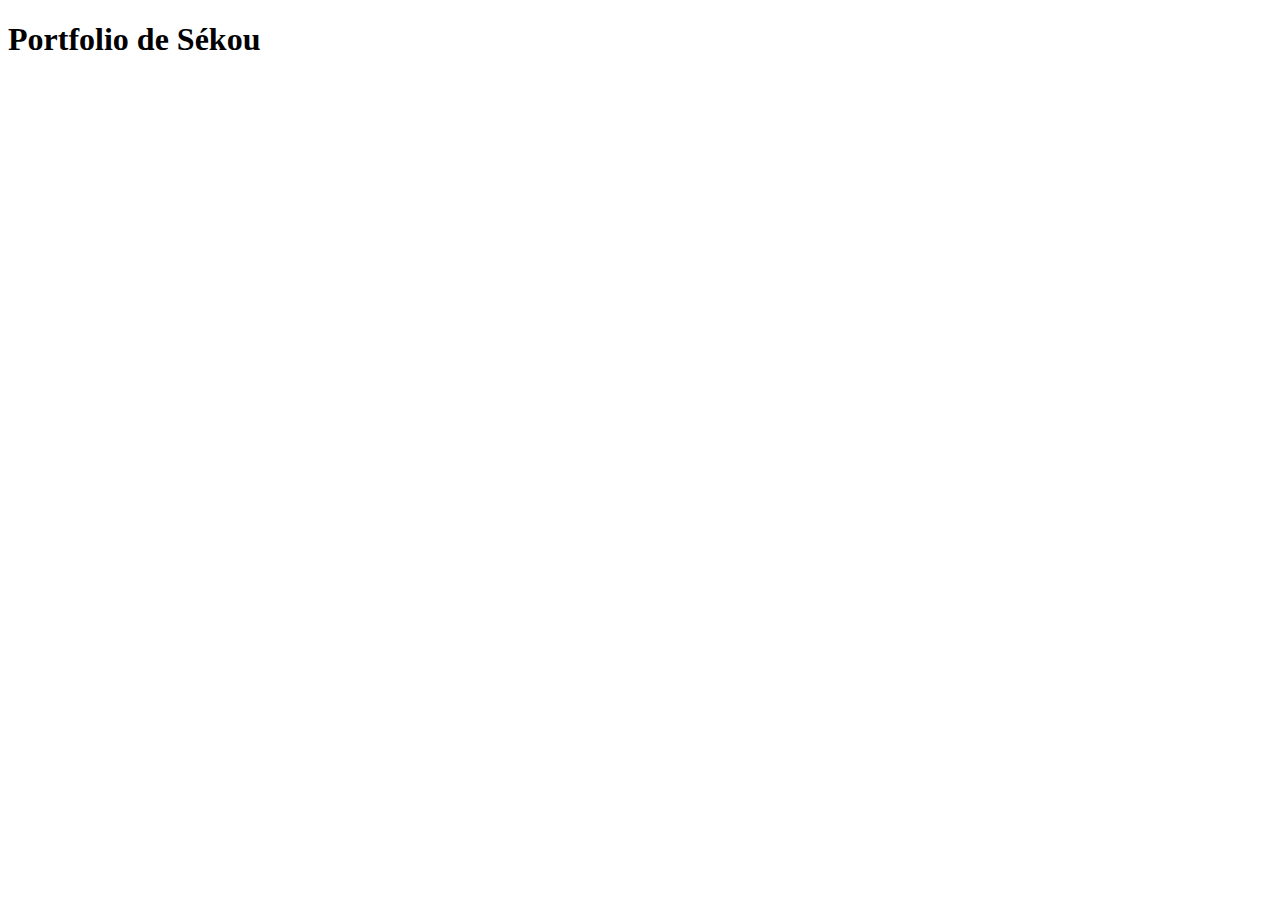
==== index.html @ 3b3e3656 "etape 1 du live mini site repo + gitignore" ====
<!DOCTYPE html>
<html lang="fr-FR">
  <head>
    <meta charset="UTF-8" />
    <meta name="viewport" content="width=device-width, initial-scale=1.0" />
    <title>Bienvenue sur mon site | Portfolio de Sékou</title>
  </head>
  <body>
    <h1>Portfolio de Sékou</h1>

    <script type="module" src="./assets/app.js"></script>
  </body>
</html>
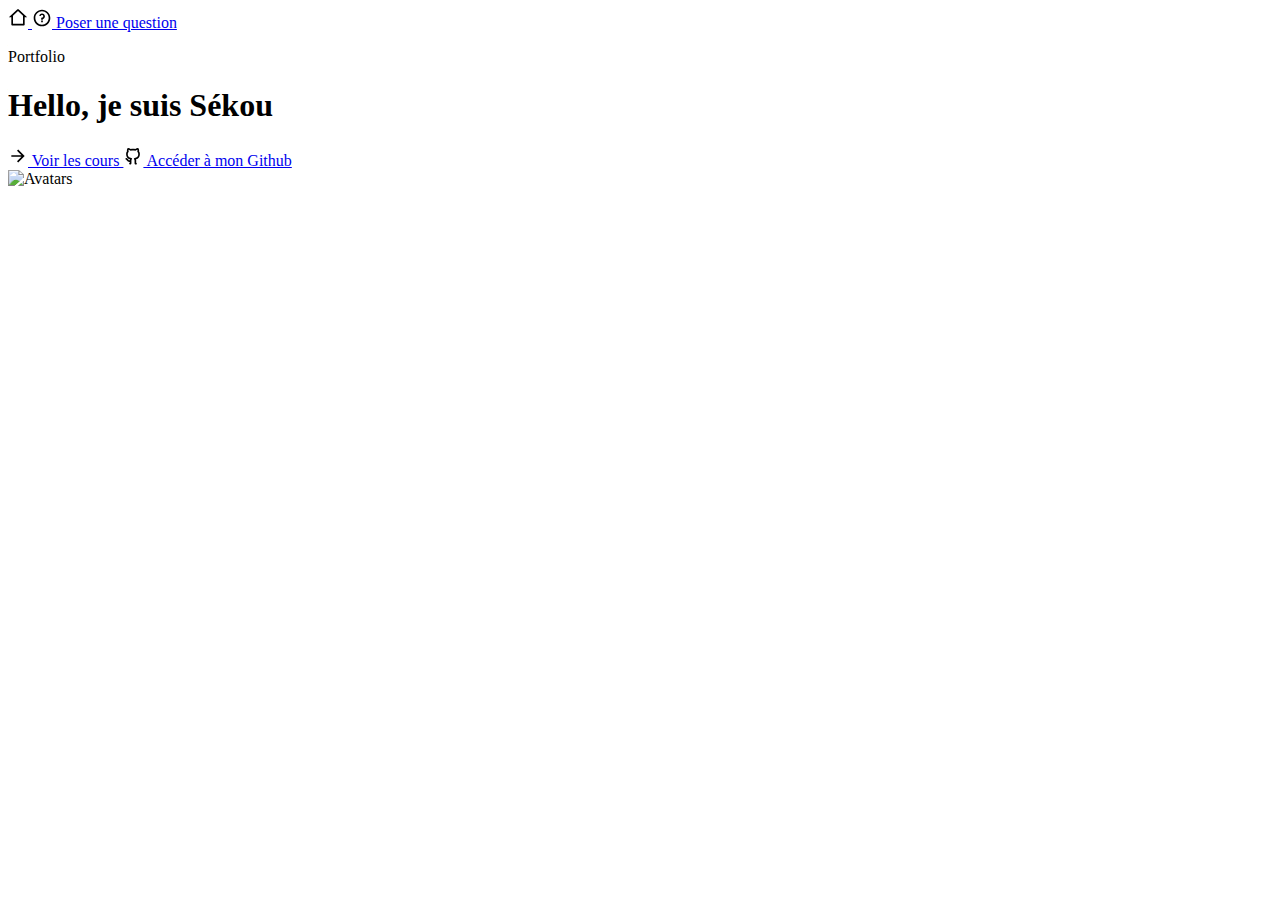
==== commit 9de26491: "etape 2 du live mini site repos" ====
--- a/index.html
+++ b/index.html
@@ -6,7 +6,56 @@
     <title>Bienvenue sur mon site | Portfolio de Sékou</title>
   </head>
   <body>
-    <h1>Portfolio de Sékou</h1>
+    <header>
+      <a href="/">
+        <img
+          src="assets/icons/home.svg"
+          alt="Page d'acceuil"
+          style="width: 20px" />
+      </a>
+
+      <a href="#">
+        <img
+          src="assets/icons/question.svg"
+          alt="Question"
+          style="width: 20px" />
+        Poser une question
+      </a>
+    </header>
+
+    <main>
+      <section>
+        <p>Portfolio</p>
+        <h1>Hello, je suis Sékou</h1>
+        <p class="js-home-description"></p>
+
+        <a href="/tous-mes-projets.html">
+          <img
+            src="assets/icons/arrow.svg"
+            alt="Voir les cours"
+            style="width: 20px" />
+          Voir les cours
+        </a>
+
+        <a href="[dynamique]" class="js-home-profil-url" target="_blank">
+          <img
+            src="assets/icons/github.svg"
+            alt="Accéder à mon Github"
+            style="width: 20px" />
+          Accéder à mon Github
+        </a>
+
+        <div>
+          <!--<img src="assets/images/yeux.png" alt="Avatars" style="width: 50px" />-->
+          <img
+            src="[Partie dynamique]"
+            class="js-home-avatar"
+            aria-disabled="true"
+            alt="Avatars"
+            style="width: 50px" />
+        </div>
+      </section>
+    </main>
 
     <script type="module" src="./assets/app.js"></script>
   </body>
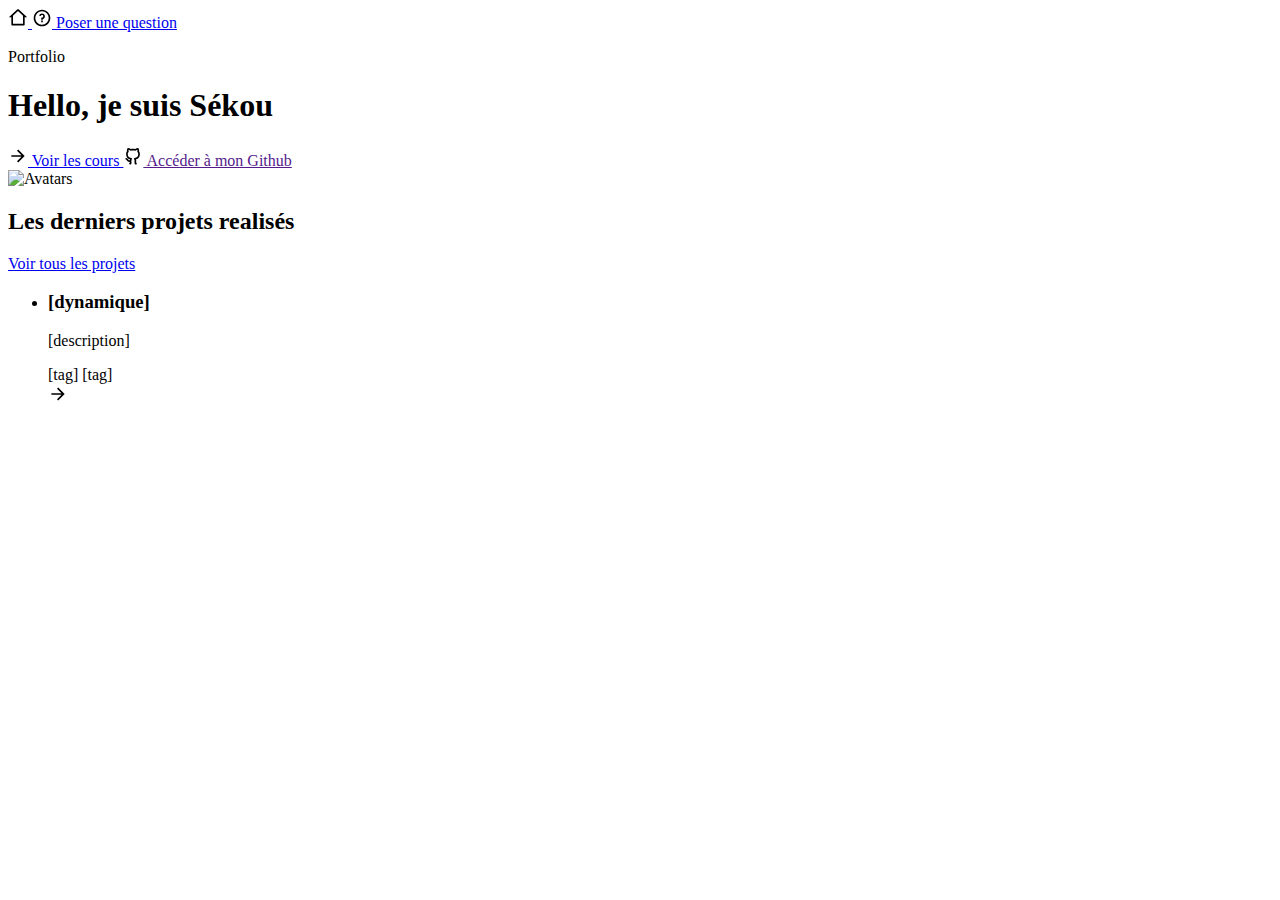
==== commit 3a40009a: "etape 3 du mini site repos" ====
--- a/index.html
+++ b/index.html
@@ -37,7 +37,7 @@
           Voir les cours
         </a>
 
-        <a href="[dynamique]" class="js-home-profil-url" target="_blank">
+        <a href="" class="js-home-profil-url" target="_blank">
           <img
             src="assets/icons/github.svg"
             alt="Accéder à mon Github"
@@ -46,15 +46,37 @@
         </a>
 
         <div>
-          <!--<img src="assets/images/yeux.png" alt="Avatars" style="width: 50px" />-->
           <img
-            src="[Partie dynamique]"
+            src=""
             class="js-home-avatar"
             aria-disabled="true"
             alt="Avatars"
             style="width: 50px" />
         </div>
       </section>
+
+      <section>
+        <h2>Les derniers projets realisés</h2>
+        <a href="/tous-mes-projets.html">Voir tous les projets</a>
+
+        <ul>
+          <li>
+            <h3 class="js-home-project-title">[dynamique]</h3>
+            <p class="js-home-project-description">[description]</p>
+            <div class="js-home-project-tags-container">
+              <span>[tag]</span>
+              <span>[tag]</span>
+            </div>
+
+            <a href="/projet.html">
+              <img
+                src="assets/icons/arrow.svg"
+                alt="Voir projet"
+                style="width: 20px" />
+            </a>
+          </li>
+        </ul>
+      </section>
     </main>
 
     <script type="module" src="./assets/app.js"></script>
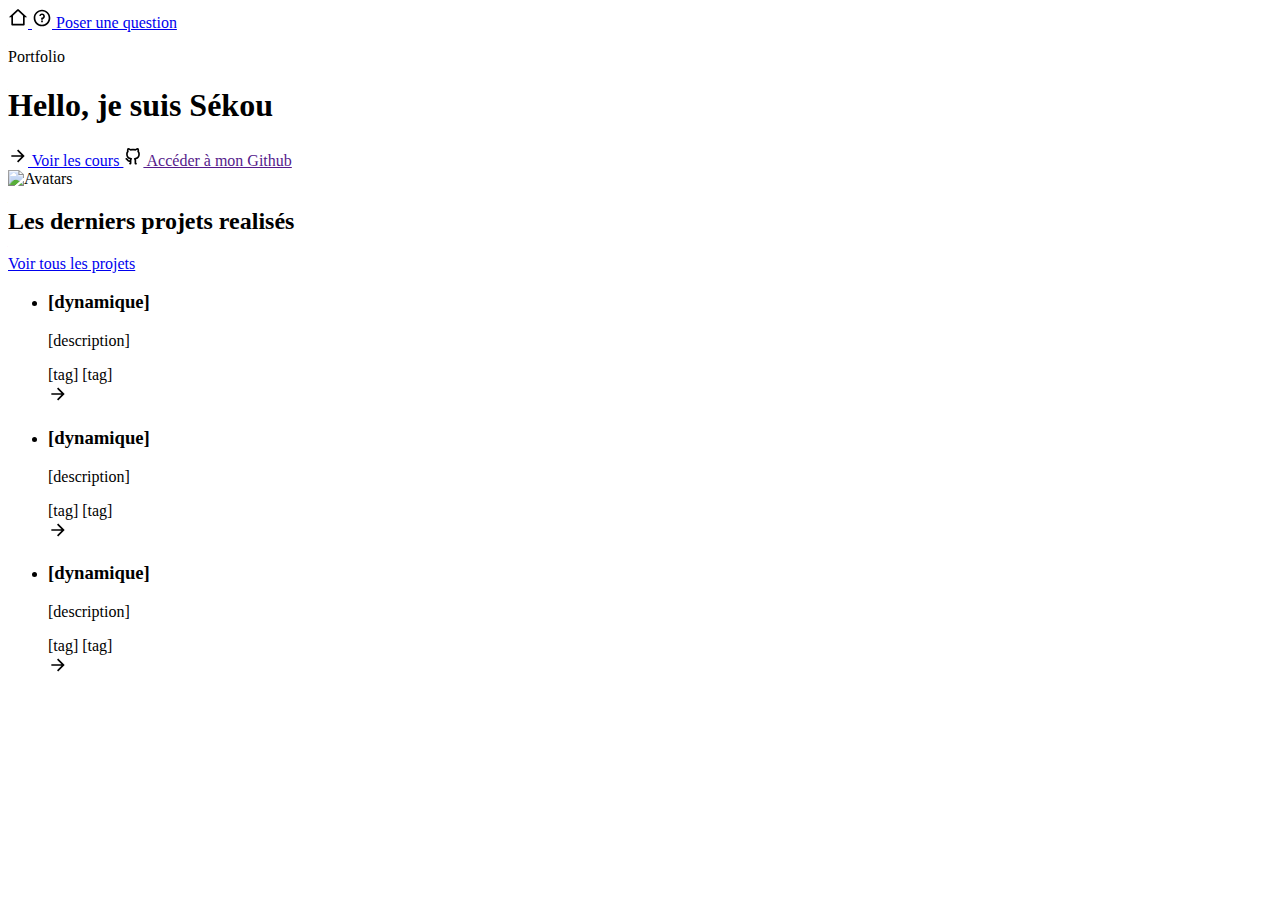
==== commit 50a9b299: "Suite et fin etape 3 du mini site repos" ====
--- a/index.html
+++ b/index.html
@@ -75,6 +75,36 @@
                 style="width: 20px" />
             </a>
           </li>
+          <li>
+            <h3 class="js-home-project-title">[dynamique]</h3>
+            <p class="js-home-project-description">[description]</p>
+            <div class="js-home-project-tags-container">
+              <span>[tag]</span>
+              <span>[tag]</span>
+            </div>
+
+            <a href="/projet.html">
+              <img
+                src="assets/icons/arrow.svg"
+                alt="Voir projet"
+                style="width: 20px" />
+            </a>
+          </li>
+          <li>
+            <h3 class="js-home-project-title">[dynamique]</h3>
+            <p class="js-home-project-description">[description]</p>
+            <div class="js-home-project-tags-container">
+              <span>[tag]</span>
+              <span>[tag]</span>
+            </div>
+
+            <a href="/projet.html">
+              <img
+                src="assets/icons/arrow.svg"
+                alt="Voir projet"
+                style="width: 20px" />
+            </a>
+          </li>
         </ul>
       </section>
     </main>
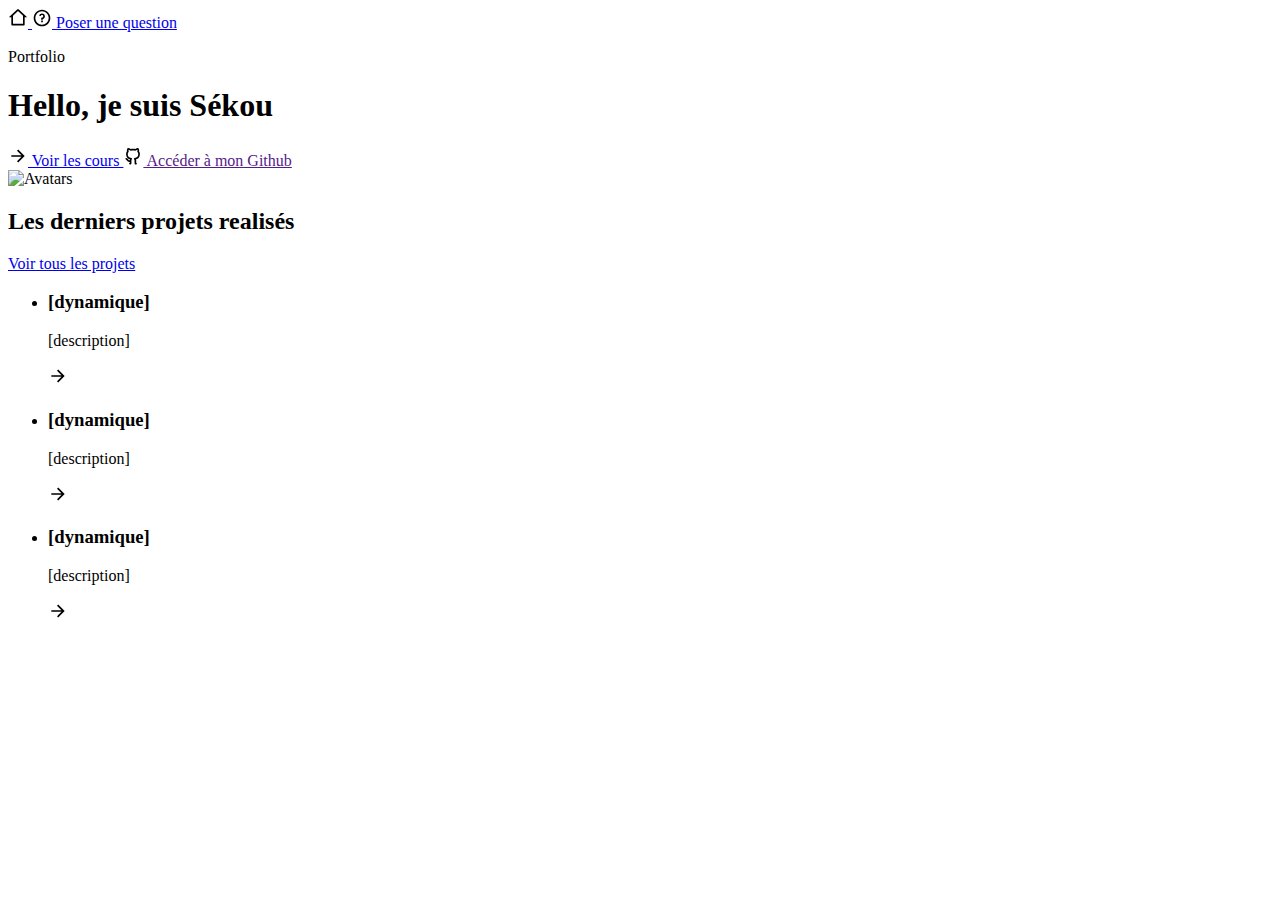
==== commit a8ec78d1: "etape 4 du mini site repos" ====
--- a/index.html
+++ b/index.html
@@ -63,10 +63,7 @@
           <li>
             <h3 class="js-home-project-title">[dynamique]</h3>
             <p class="js-home-project-description">[description]</p>
-            <div class="js-home-project-tags-container">
-              <span>[tag]</span>
-              <span>[tag]</span>
-            </div>
+            <div class="js-home-project-tags-container"></div>
 
             <a href="/projet.html">
               <img
@@ -78,10 +75,7 @@
           <li>
             <h3 class="js-home-project-title">[dynamique]</h3>
             <p class="js-home-project-description">[description]</p>
-            <div class="js-home-project-tags-container">
-              <span>[tag]</span>
-              <span>[tag]</span>
-            </div>
+            <div class="js-home-project-tags-container"></div>
 
             <a href="/projet.html">
               <img
@@ -93,10 +87,7 @@
           <li>
             <h3 class="js-home-project-title">[dynamique]</h3>
             <p class="js-home-project-description">[description]</p>
-            <div class="js-home-project-tags-container">
-              <span>[tag]</span>
-              <span>[tag]</span>
-            </div>
+            <div class="js-home-project-tags-container"></div>
 
             <a href="/projet.html">
               <img
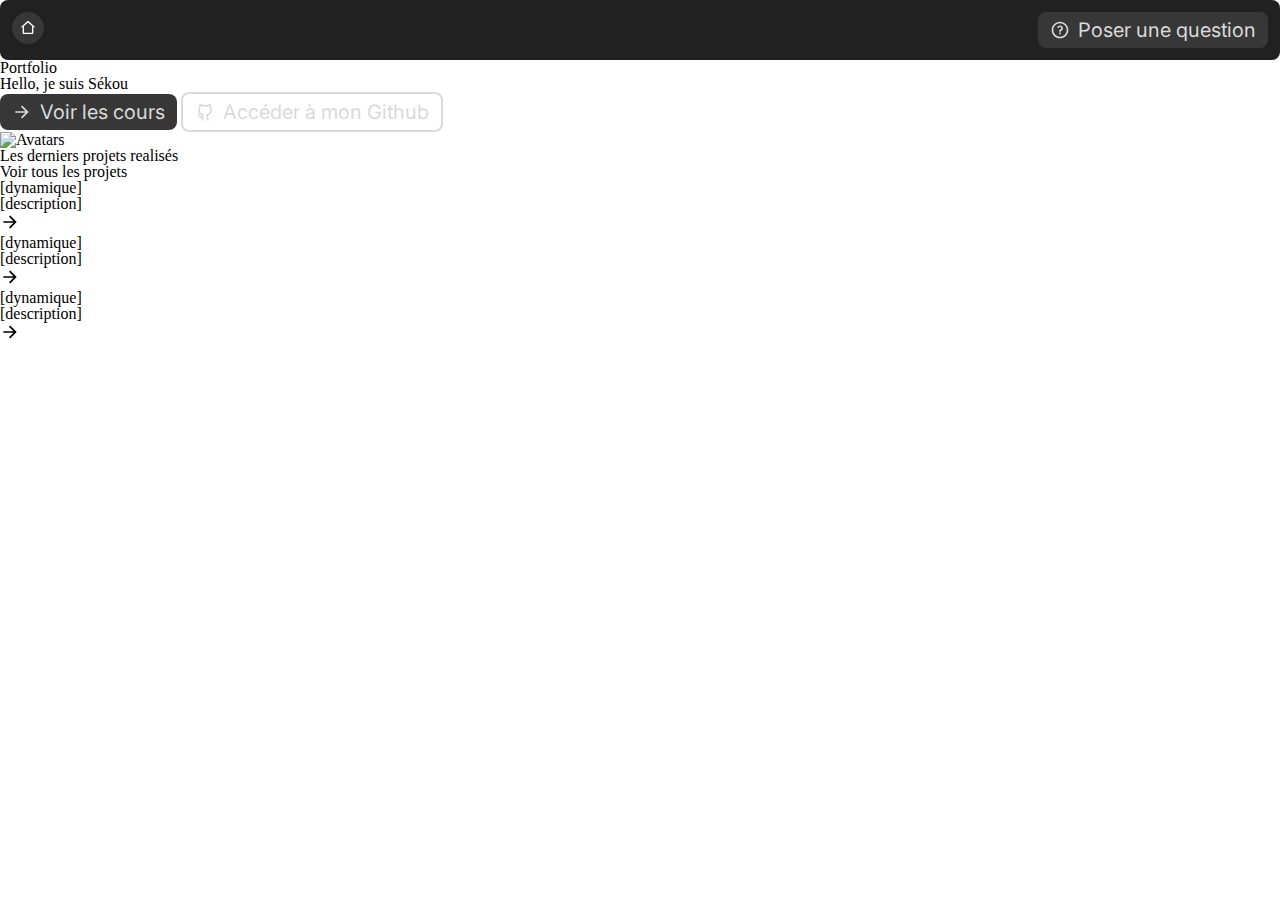
==== commit b62cdf2f: "Etape 5 du mini site repos" ====
--- a/index.html
+++ b/index.html
@@ -3,23 +3,34 @@
   <head>
     <meta charset="UTF-8" />
     <meta name="viewport" content="width=device-width, initial-scale=1.0" />
+    <link rel="preconnect" href="https://fonts.googleapis.com" />
+    <link rel="preconnect" href="https://fonts.gstatic.com" crossorigin />
+    <link
+      href="https://fonts.googleapis.com/css2?family=Inter:wght@100..900&display=swap"
+      rel="stylesheet" />
+    <link rel="stylesheet" href="sass/main.css" />
     <title>Bienvenue sur mon site | Portfolio de Sékou</title>
   </head>
   <body>
-    <header>
-      <a href="/">
+    <header class="header">
+      <!--Méthode BEM en sass: header__home--link-->
+      <a href="/" class="header__back--home">
         <img
           src="assets/icons/home.svg"
-          alt="Page d'acceuil"
-          style="width: 20px" />
+          class="header__icon"
+          alt="Page d'acceuil" />
       </a>
 
-      <a href="#">
-        <img
-          src="assets/icons/question.svg"
-          alt="Question"
-          style="width: 20px" />
-        Poser une question
+      <a href="#" class="button">
+        <svg
+          class="button__icon"
+          xmlns="http://www.w3.org/2000/svg"
+          viewBox="0 0 24 24"
+          fill="currentColor">
+          <path
+            d="M12 22C6.47715 22 2 17.5228 2 12C2 6.47715 6.47715 2 12 2C17.5228 2 22 6.47715 22 12C22 17.5228 17.5228 22 12 22ZM12 20C16.4183 20 20 16.4183 20 12C20 7.58172 16.4183 4 12 4C7.58172 4 4 7.58172 4 12C4 16.4183 7.58172 20 12 20ZM11 15H13V17H11V15ZM13 13.3551V14H11V12.5C11 11.9477 11.4477 11.5 12 11.5C12.8284 11.5 13.5 10.8284 13.5 10C13.5 9.17157 12.8284 8.5 12 8.5C11.2723 8.5 10.6656 9.01823 10.5288 9.70577L8.56731 9.31346C8.88637 7.70919 10.302 6.5 12 6.5C13.933 6.5 15.5 8.067 15.5 10C15.5 11.5855 14.4457 12.9248 13 13.3551Z"></path>
+        </svg>
+        <span class="button__label">Poser une question</span>
       </a>
     </header>
 
@@ -29,20 +40,28 @@
         <h1>Hello, je suis Sékou</h1>
         <p class="js-home-description"></p>
 
-        <a href="/tous-mes-projets.html">
-          <img
-            src="assets/icons/arrow.svg"
-            alt="Voir les cours"
-            style="width: 20px" />
-          Voir les cours
+        <a class="button" href="/tous-mes-projets.html">
+          <svg
+            class="button__icon"
+            xmlns="http://www.w3.org/2000/svg"
+            viewBox="0 0 24 24"
+            fill="currentColor">
+            <path
+              d="M16.1716 10.9999L10.8076 5.63589L12.2218 4.22168L20 11.9999L12.2218 19.778L10.8076 18.3638L16.1716 12.9999H4V10.9999H16.1716Z"></path>
+          </svg>
+          <span class="button__label">Voir les cours</span>
         </a>
 
-        <a href="" class="js-home-profil-url" target="_blank">
-          <img
-            src="assets/icons/github.svg"
-            alt="Accéder à mon Github"
-            style="width: 20px" />
-          Accéder à mon Github
+        <a href="" class="js-home-profil-url button--secondary" target="_blank">
+          <svg
+            class="button__icon"
+            xmlns="http://www.w3.org/2000/svg"
+            viewBox="0 0 24 24"
+            fill="currentColor">
+            <path
+              d="M5.88401 18.6533C5.58404 18.4526 5.32587 18.1975 5.0239 17.8369C4.91473 17.7065 4.47283 17.1524 4.55811 17.2583C4.09533 16.6833 3.80296 16.417 3.50156 16.3089C2.9817 16.1225 2.7114 15.5499 2.89784 15.0301C3.08428 14.5102 3.65685 14.2399 4.17672 14.4263C4.92936 14.6963 5.43847 15.1611 6.12425 16.0143C6.03025 15.8974 6.46364 16.441 6.55731 16.5529C6.74784 16.7804 6.88732 16.9182 6.99629 16.9911C7.20118 17.1283 7.58451 17.1874 8.14709 17.1311C8.17065 16.7489 8.24136 16.3783 8.34919 16.0358C5.38097 15.3104 3.70116 13.3952 3.70116 9.63971C3.70116 8.40085 4.0704 7.28393 4.75917 6.3478C4.5415 5.45392 4.57433 4.37284 5.06092 3.15636C5.1725 2.87739 5.40361 2.66338 5.69031 2.57352C5.77242 2.54973 5.81791 2.53915 5.89878 2.52673C6.70167 2.40343 7.83573 2.69705 9.31449 3.62336C10.181 3.41879 11.0885 3.315 12.0012 3.315C12.9129 3.315 13.8196 3.4186 14.6854 3.62277C16.1619 2.69 17.2986 2.39649 18.1072 2.52651C18.1919 2.54013 18.2645 2.55783 18.3249 2.57766C18.6059 2.66991 18.8316 2.88179 18.9414 3.15636C19.4279 4.37256 19.4608 5.45344 19.2433 6.3472C19.9342 7.28337 20.3012 8.39208 20.3012 9.63971C20.3012 13.3968 18.627 15.3048 15.6588 16.032C15.7837 16.447 15.8496 16.9105 15.8496 17.4121C15.8496 18.0765 15.8471 18.711 15.8424 19.4225C15.8412 19.6127 15.8397 19.8159 15.8375 20.1281C16.2129 20.2109 16.5229 20.5077 16.6031 20.9089C16.7114 21.4504 16.3602 21.9773 15.8186 22.0856C14.6794 22.3134 13.8353 21.5538 13.8353 20.5611C13.8353 20.4708 13.836 20.3417 13.8375 20.1145C13.8398 19.8015 13.8412 19.599 13.8425 19.4094C13.8471 18.7019 13.8496 18.0716 13.8496 17.4121C13.8496 16.7148 13.6664 16.2602 13.4237 16.051C12.7627 15.4812 13.0977 14.3973 13.965 14.2999C16.9314 13.9666 18.3012 12.8177 18.3012 9.63971C18.3012 8.68508 17.9893 7.89571 17.3881 7.23559C17.1301 6.95233 17.0567 6.54659 17.199 6.19087C17.3647 5.77663 17.4354 5.23384 17.2941 4.57702L17.2847 4.57968C16.7928 4.71886 16.1744 5.0198 15.4261 5.5285C15.182 5.69438 14.8772 5.74401 14.5932 5.66413C13.7729 5.43343 12.8913 5.315 12.0012 5.315C11.111 5.315 10.2294 5.43343 9.40916 5.66413C9.12662 5.74359 8.82344 5.69492 8.57997 5.53101C7.8274 5.02439 7.2056 4.72379 6.71079 4.58376C6.56735 5.23696 6.63814 5.77782 6.80336 6.19087C6.94565 6.54659 6.87219 6.95233 6.61423 7.23559C6.01715 7.8912 5.70116 8.69376 5.70116 9.63971C5.70116 12.8116 7.07225 13.9683 10.023 14.2999C10.8883 14.3971 11.2246 15.4769 10.5675 16.0482C10.3751 16.2156 10.1384 16.7802 10.1384 17.4121V20.5611C10.1384 21.5474 9.30356 22.2869 8.17878 22.09C7.63476 21.9948 7.27093 21.4766 7.36613 20.9326C7.43827 20.5204 7.75331 20.2116 8.13841 20.1276V19.1381C7.22829 19.1994 6.47656 19.0498 5.88401 18.6533Z"></path>
+          </svg>
+          <span class="button__label">Accéder à mon Github</span>
         </a>
 
         <div>
--- a/sass/main.css
+++ b/sass/main.css
@@ -0,0 +1,103 @@
+/* http://meyerweb.com/eric/tools/css/reset/ 
+ * v2.0 | 20110126
+ * License: none (public domain) */
+html, body, div, span, applet, object, iframe,
+h1, h2, h3, h4, h5, h6, p, blockquote, pre,
+a, abbr, acronym, address, big, cite, code,
+del, dfn, em, img, ins, kbd, q, s, samp,
+small, strike, strong, sub, sup, tt, var,
+b, u, i, center,
+dl, dt, dd, ol, ul, li,
+fieldset, form, label, legend,
+table, caption, tbody, tfoot, thead, tr, th, td,
+article, aside, canvas, details, embed,
+figure, figcaption, footer, header, hgroup,
+menu, nav, output, ruby, section, summary,
+time, mark, audio, video {
+  margin: 0;
+  padding: 0;
+  border: 0;
+  font-size: 100%;
+  font: inherit;
+  vertical-align: baseline;
+}
+
+/* HTML5 display-role reset for older browsers */
+article, aside, details, figcaption, figure,
+footer, header, hgroup, menu, nav, section {
+  display: block;
+}
+
+body {
+  line-height: 1;
+}
+
+ol, ul {
+  list-style: none;
+}
+
+blockquote, q {
+  quotes: none;
+}
+
+blockquote:before, blockquote:after,
+q:before, q:after {
+  content: "";
+  content: none;
+}
+
+table {
+  border-collapse: collapse;
+  border-spacing: 0;
+}
+
+a {
+  text-decoration: none;
+  color: inherit;
+}
+
+/*Colors*/
+.header {
+  background-color: #212121;
+  border-radius: 0.5rem;
+  padding: 0.75rem;
+  display: flex;
+  justify-content: space-between;
+}
+.header__back--home {
+  width: 2rem;
+  height: 2rem;
+  border-radius: 100%;
+  background-color: #373737;
+  display: flex;
+  justify-content: center;
+  align-items: center;
+}
+.header__icon {
+  width: 1rem;
+  height: 1rem;
+}
+
+.button, .button--secondary {
+  background-color: #373737;
+  border-radius: 0.5rem;
+  color: #dadada;
+  padding: 0.5rem 0.75rem;
+  display: inline-flex;
+  align-items: center;
+  -moz-column-gap: 0.5rem;
+       column-gap: 0.5rem;
+}
+.button--secondary {
+  border: solid 2px #dadada;
+  background-color: transparent;
+}
+.button__icon {
+  width: 1.25rem;
+  height: 1.25rem;
+}
+.button__label {
+  font-family: "Inter", sans-serif;
+  font-size: 1.25rem;
+  font-weight: 400;
+}/*# sourceMappingURL=main.css.map */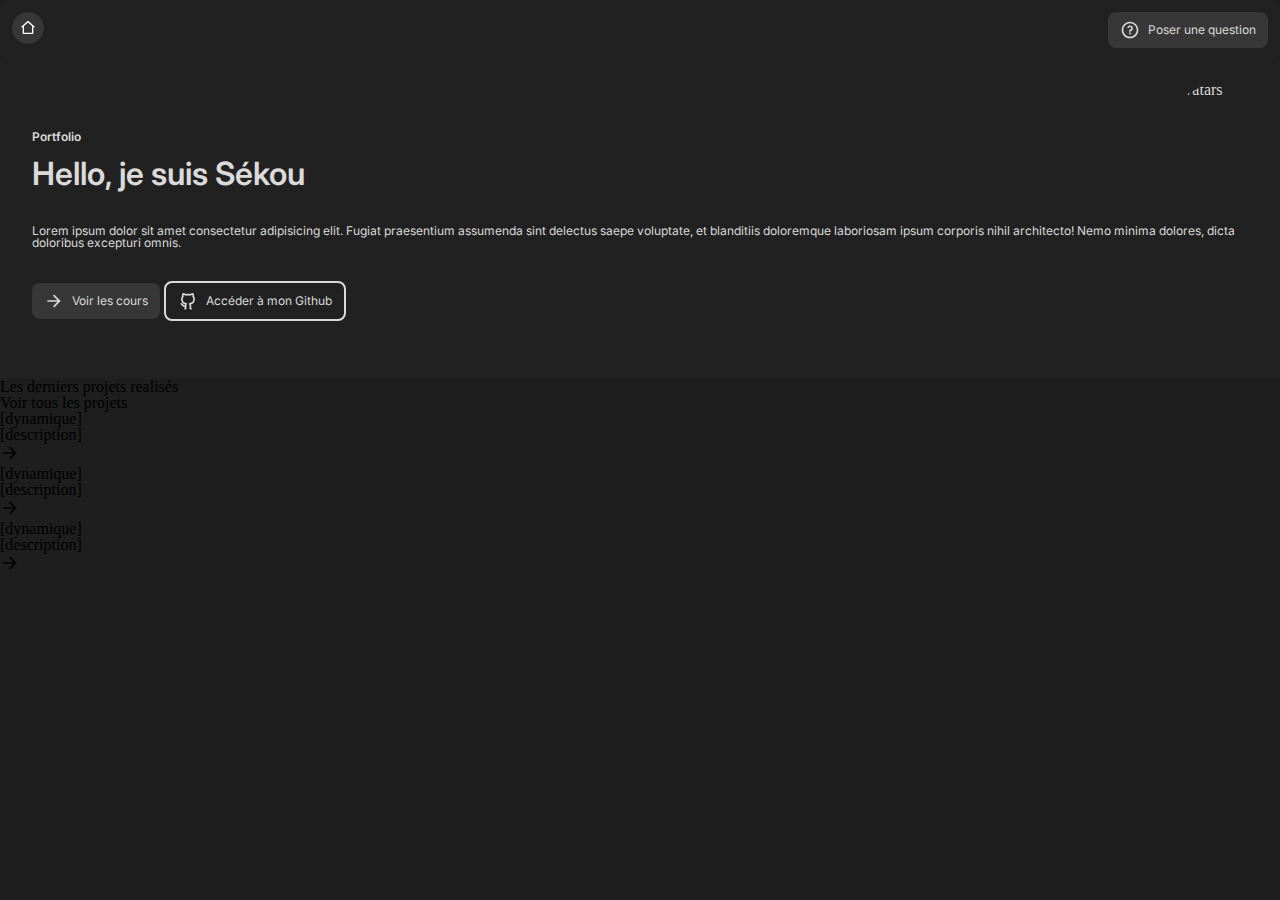
==== commit dafc956e: "Etape 6 du mini site repos" ====
--- a/index.html
+++ b/index.html
@@ -11,7 +11,7 @@
     <link rel="stylesheet" href="sass/main.css" />
     <title>Bienvenue sur mon site | Portfolio de Sékou</title>
   </head>
-  <body>
+  <body class="home">
     <header class="header">
       <!--Méthode BEM en sass: header__home--link-->
       <a href="/" class="header__back--home">
@@ -35,12 +35,17 @@
     </header>
 
     <main>
-      <section>
-        <p>Portfolio</p>
-        <h1>Hello, je suis Sékou</h1>
-        <p class="js-home-description"></p>
+      <section class="hero">
+        <p class="hero__subtitle">Portfolio</p>
+        <h1 class="hero__title">Hello, je suis Sékou</h1>
+        <p class="hero__description js-home-description">
+          Lorem ipsum dolor sit amet consectetur adipisicing elit. Fugiat
+          praesentium assumenda sint delectus saepe voluptate, et blanditiis
+          doloremque laboriosam ipsum corporis nihil architecto! Nemo minima
+          dolores, dicta doloribus excepturi omnis.
+        </p>
 
-        <a class="button" href="/tous-mes-projets.html">
+        <a class="hero__button button" href="/tous-mes-projets.html">
           <svg
             class="button__icon"
             xmlns="http://www.w3.org/2000/svg"
@@ -52,7 +57,10 @@
           <span class="button__label">Voir les cours</span>
         </a>
 
-        <a href="" class="js-home-profil-url button--secondary" target="_blank">
+        <a
+          href=""
+          class="hero__button js-home-profil-url button--secondary"
+          target="_blank">
           <svg
             class="button__icon"
             xmlns="http://www.w3.org/2000/svg"
@@ -64,13 +72,12 @@
           <span class="button__label">Accéder à mon Github</span>
         </a>
 
-        <div>
+        <div class="hero__avatar">
           <img
-            src=""
+            src="https://picsum.photos/seed/picsum/500"
             class="js-home-avatar"
             aria-disabled="true"
-            alt="Avatars"
-            style="width: 50px" />
+            alt="Avatars" />
         </div>
       </section>
 
--- a/sass/main.css
+++ b/sass/main.css
@@ -68,6 +68,7 @@
   width: 2rem;
   height: 2rem;
   border-radius: 100%;
+  overflow: hidden;
   background-color: #373737;
   display: flex;
   justify-content: center;
@@ -76,6 +77,10 @@
 .header__icon {
   width: 1rem;
   height: 1rem;
+}
+
+.home {
+  background-color: #1e1e1e;
 }
 
 .button, .button--secondary {
@@ -97,7 +102,47 @@
   height: 1.25rem;
 }
 .button__label {
-  font-family: "Inter", sans-serif;
-  font-size: 1.25rem;
   font-weight: 400;
+  font-size: 0.75rem;
+  font-family: "inter", sans-serif;
+}
+
+.hero {
+  background-color: #212121;
+  color: #dadada;
+  padding: 4.4375rem 2rem 3.625rem;
+  position: relative;
+}
+.hero__subtitle {
+  font-weight: 600;
+  font-size: 0.75rem;
+  font-family: "inter", sans-serif;
+  margin-bottom: 0.9375rem;
+}
+.hero__title {
+  font-weight: 600;
+  font-size: 2rem;
+  font-family: "inter", sans-serif;
+  margin-bottom: 2.1875rem;
+}
+.hero__description {
+  font-weight: 400;
+  font-size: 0.75rem;
+  font-family: "inter", sans-serif;
+  margin-bottom: 2rem;
+}
+.hero__avatar {
+  position: absolute;
+  top: 1.375rem;
+  right: -0.9375rem;
+  width: 8.5625rem;
+  height: 8.5625rem;
+  border-radius: 100%;
+  overflow: hidden;
+}
+.hero__avatar img {
+  width: 100%;
+  height: 100%;
+  -o-object-fit: cover;
+     object-fit: cover;
 }/*# sourceMappingURL=main.css.map */